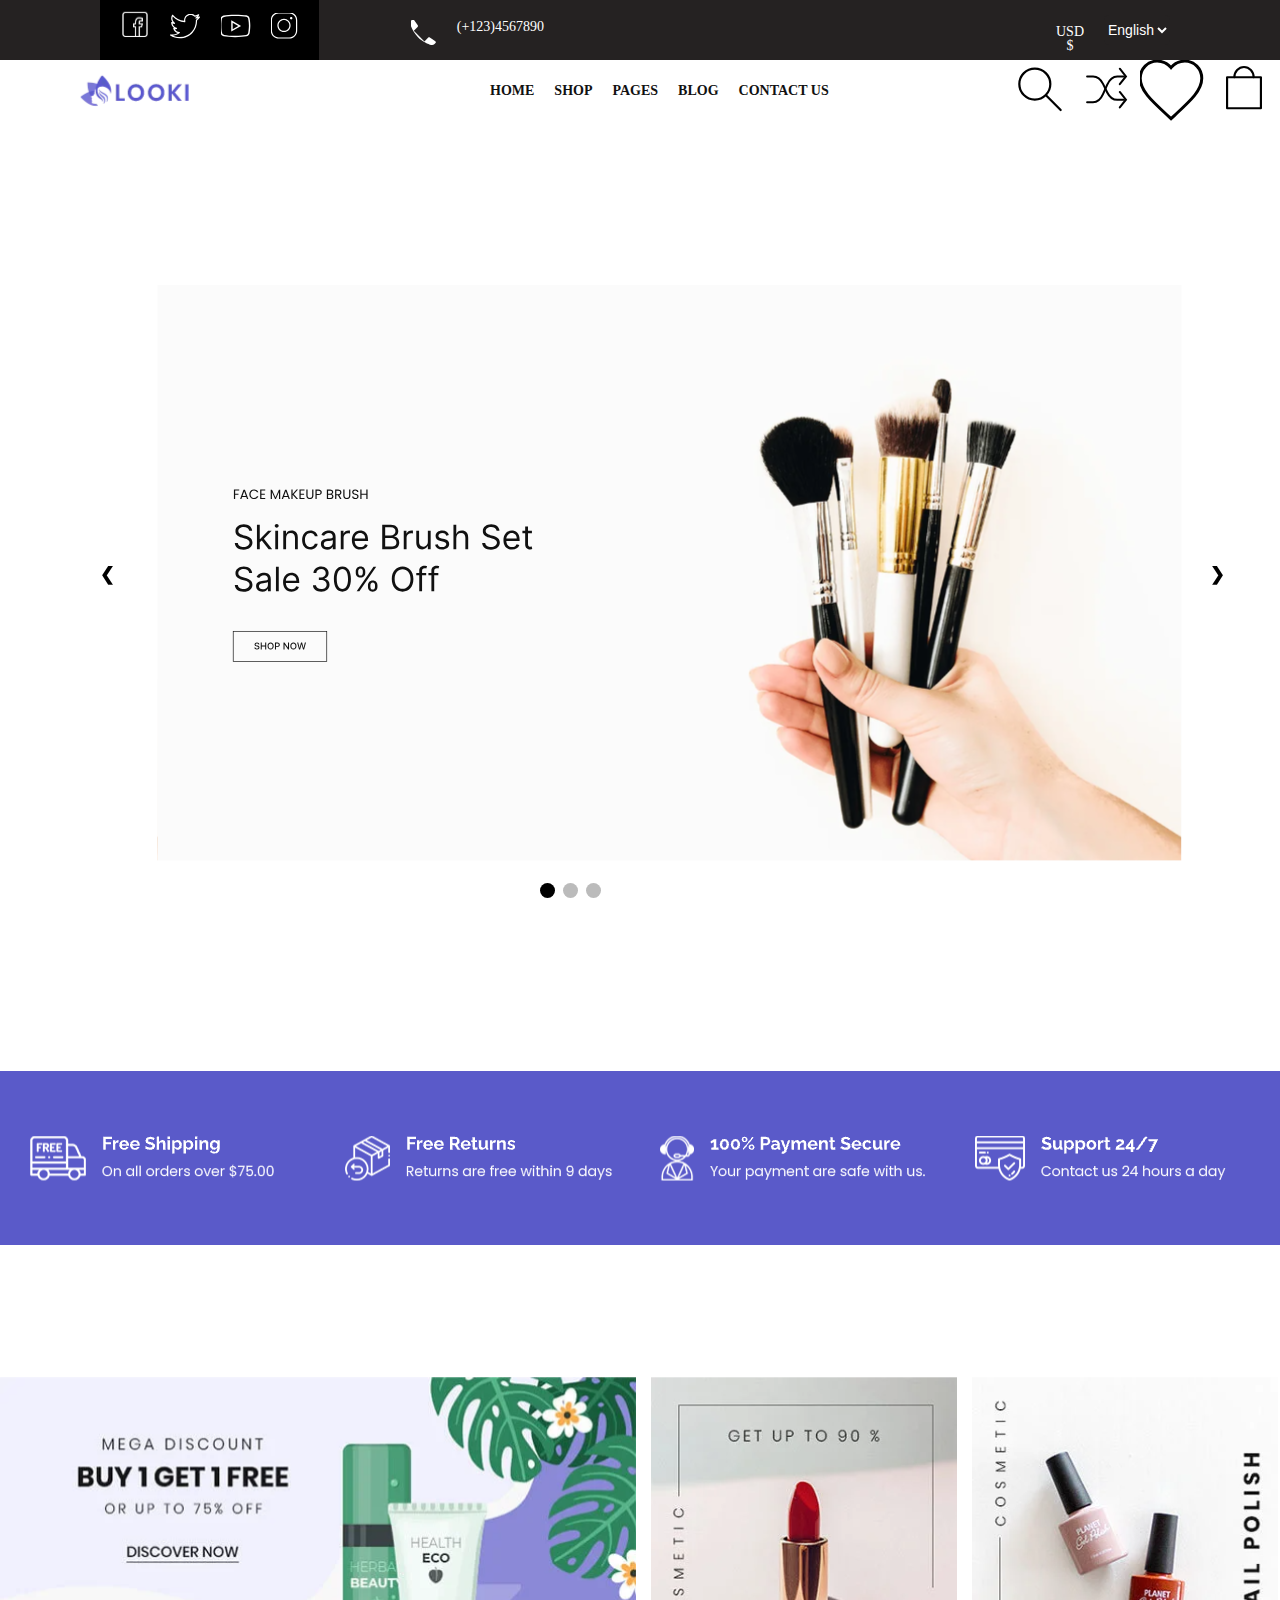
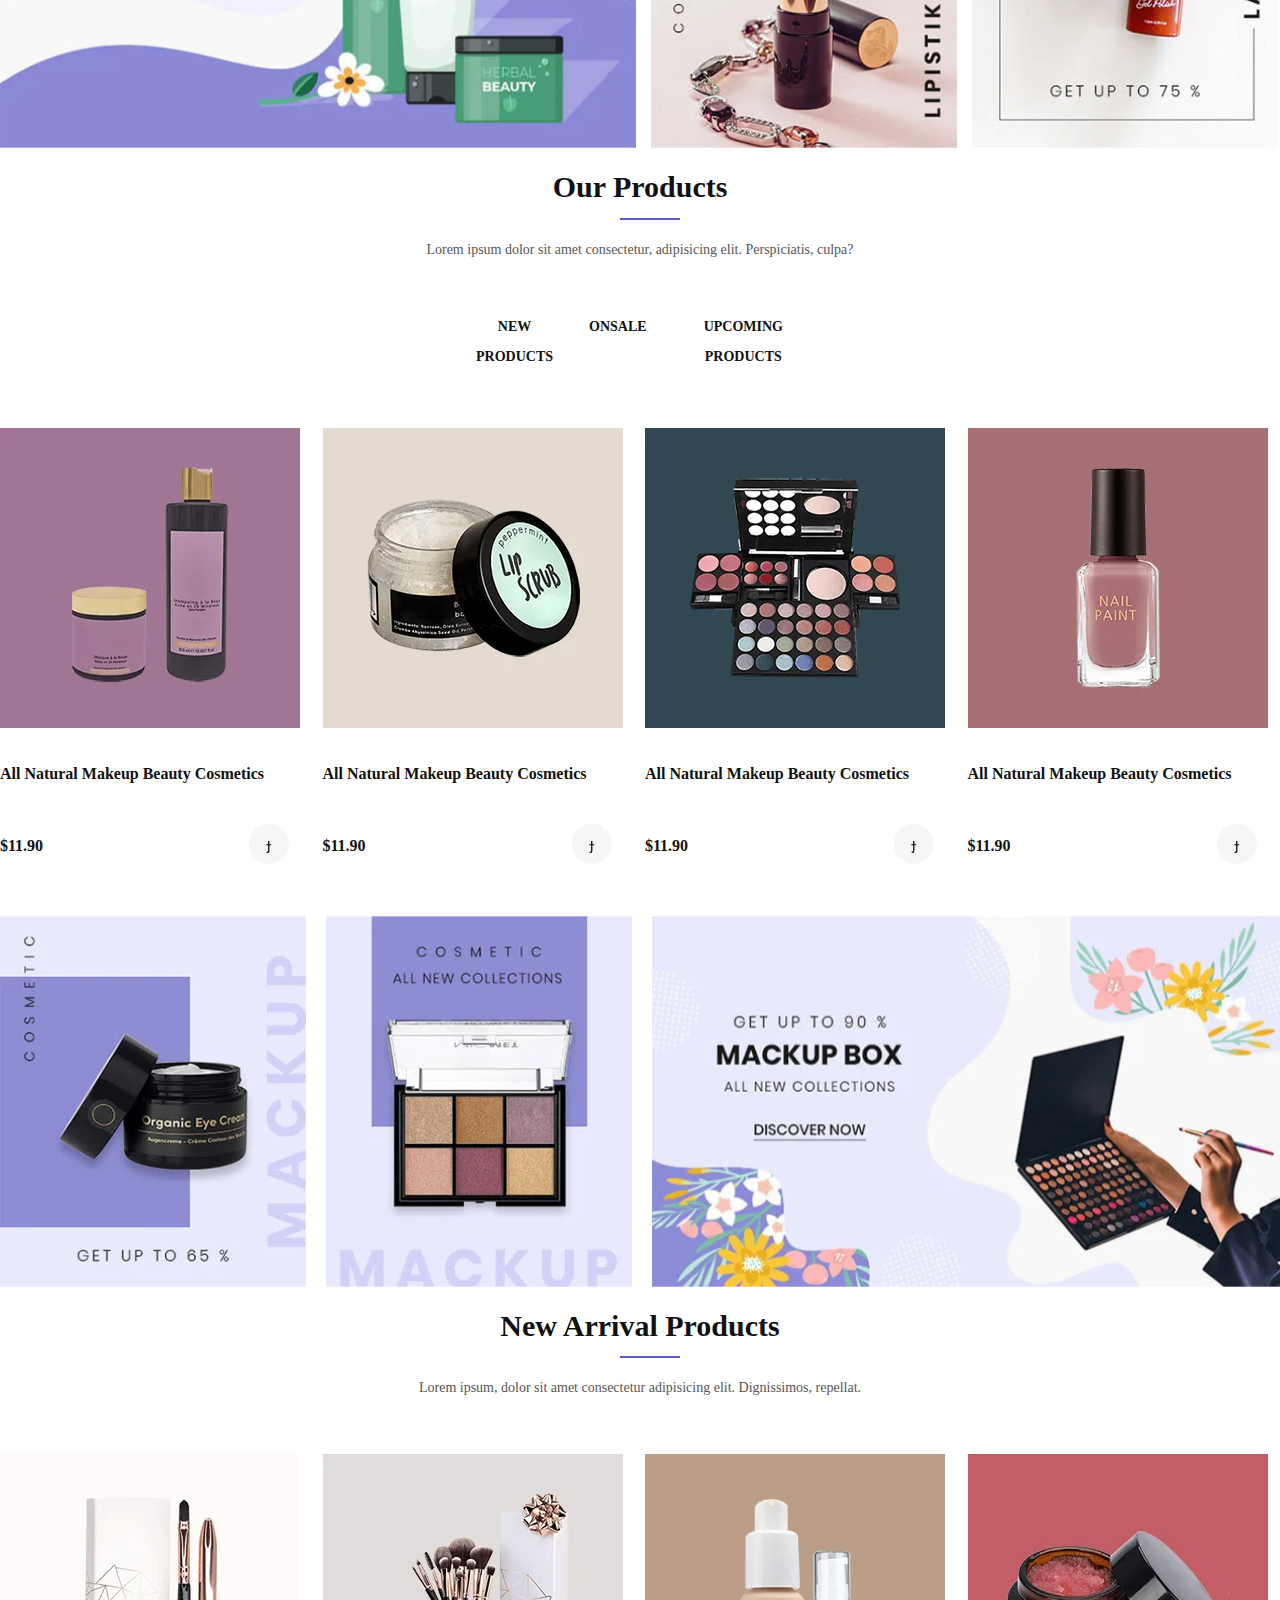
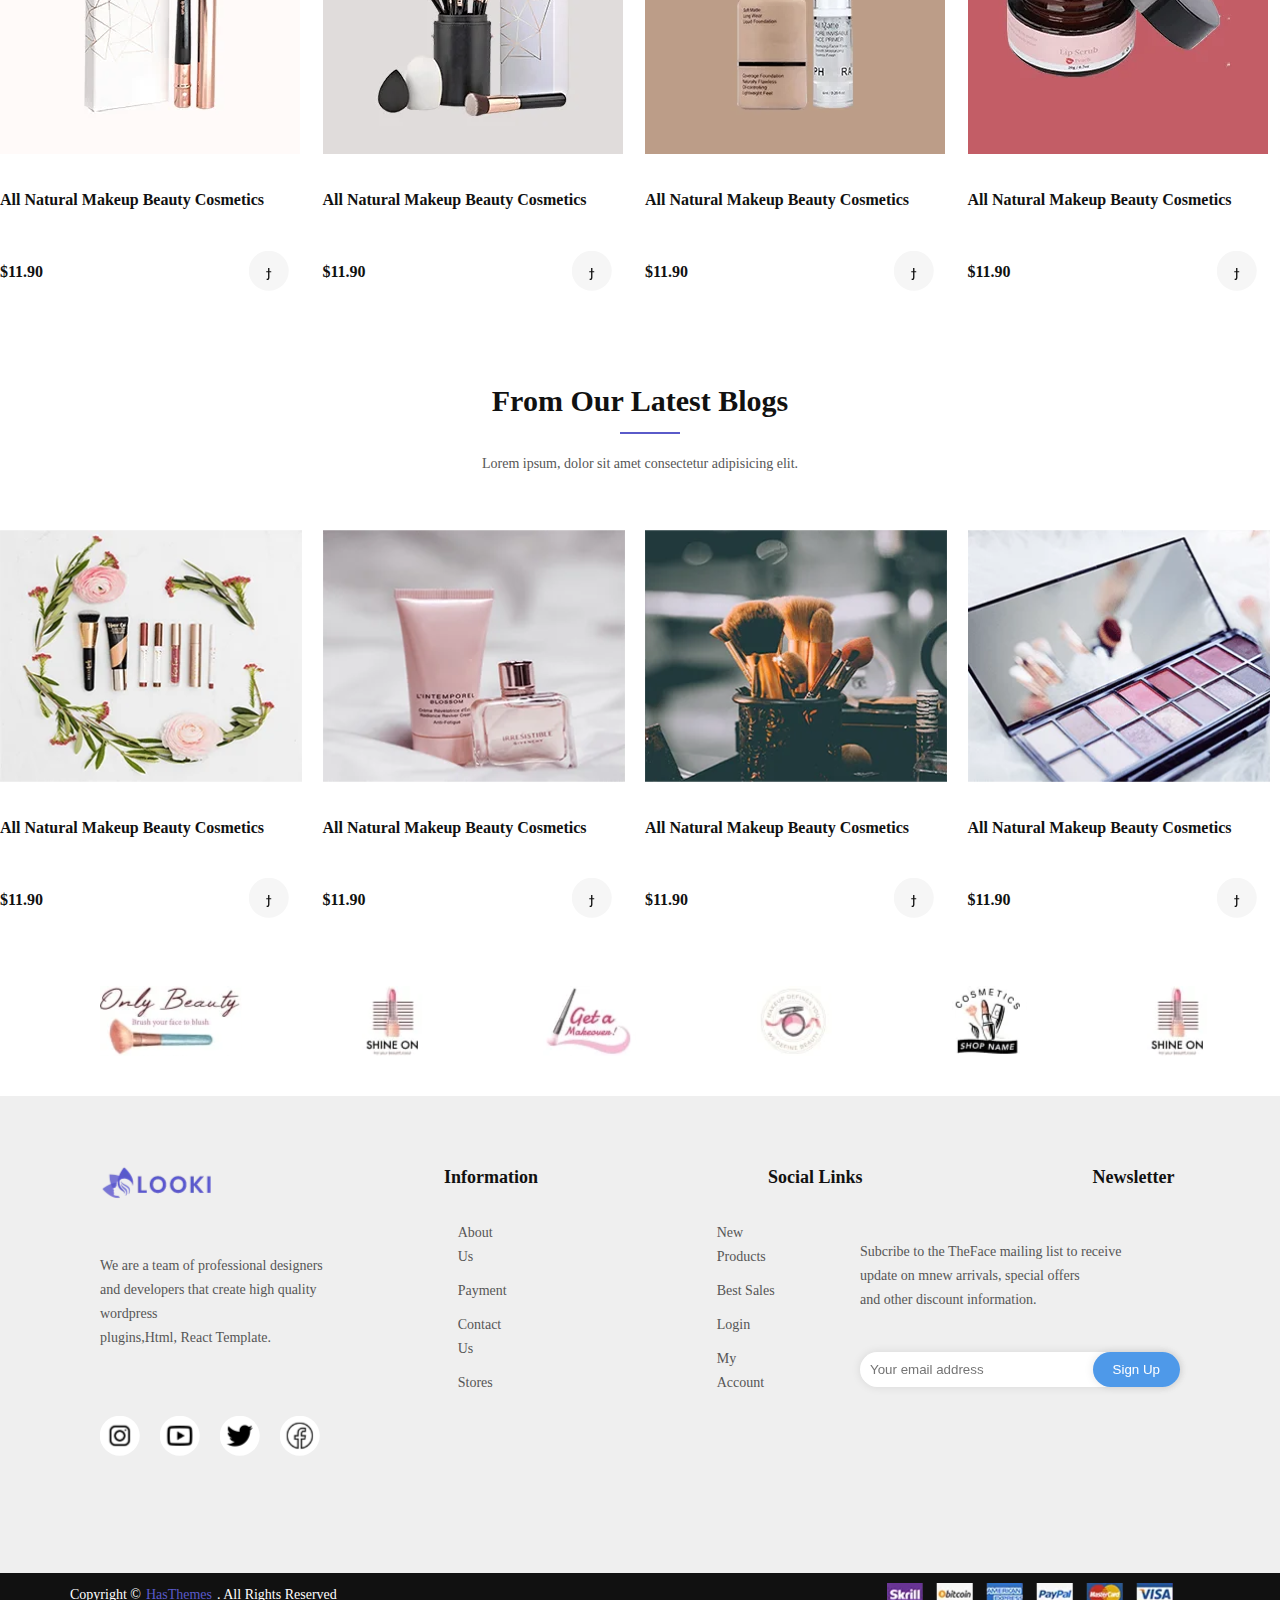
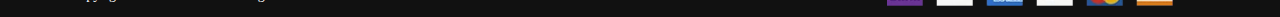
==== index.html @ 726a9514 "master" ====
<!DOCTYPE html>
<html lang="en">
  <head>
    <meta charset="UTF-8" />
    <meta name="viewport" content="width=device-width, initial-scale=1.0" />
    <title>LOOKI</title>
    <link rel="stylesheet" href="./assets/styles/style.css" />
  </head>
  <body>
    <header>
      <div class="container">
        <div class="header__page">
          <div class="header__left-top">
            <div class="header__icons">
              <a class="header__links-icon" href="https://facebook.com">
                <img src="./assets/images/facebook.svg" alt="Facebook Icon" />
              </a>
              <a class="header__links-icon" href="https://twitter.com">
                <img src="./assets/images/Twitter.svg" alt="Twitter Icon" />
              </a>
              <a class="header__links-icon" href="https://YouTube.com">
                <img
                  src="./assets/images/youTube.svg"
                  alt="YouTube Icon"
                  width="30"
                  height="25"
                />
              </a>
              <a class="header__links-icon" href="https://instagram.com">
                <img src="./assets/images/Instagram.svg" alt="Instagram Icon" />
              </a>
            </div>
            <div class="header__right">
              <div class="header__tel">
                <img
                  src="./assets/images/phone.svg"
                  alt="Phone icon"
                  width="26"
                  height="26"
                />
                <a class="header__number" href="tel">(+123)4567890</a>
              </div>
              <div class="header__right-top">
                <h1 class="header__right-text">USD $</h1>
                <select name="Language" id="Language" class="header__lang">
                  <option value="English">English</option>
                  <option value="Russia">Russia</option>
                  <option value="Uzbek">Uzbek</option>
                </select>
              </div>
            </div>
          </div>
          <div class="header">
            <div class="header__link">
              <img
                src="./assets/images/logo.svg"
                alt="Logo icon"
                class="header__logo"
              />
              <ul class="header__links">
                <a class="header__links-text" href="index2.html">Home</a>
                <a class="header__links-text" href="index2.html">Shop</a>
                <a class="header__links-text" href="index2.html">Pages</a>
                <a class="header__links-text" href="index2.html">Blog</a>
                <a class="header__links-text" href="index2.html">Contact Us</a>
              </ul>

              <div class="header__img">
                <a class="header__img" href="search">
                  <img src="./assets/images/search.svg" alt="Search icon"
                /></a>
                <img
                  src="./assets/images/Icon_shuffle.svg"
                  alt="Shuffle icon"
                />
                <img src="./assets/images/folow.svg" alt="Follow icon" />
                <img src="./assets/images/bag.svg" alt="Bag icon" />
              </div>
            </div>
            <div class="header__texts">
              <div class="header__slider container">
                <div class="header__mySlides fade">
                  <img
                    class="header__image"
                    src="./assets/images/background.svg"
                    width="1140"
                    height="576"
                  />
                </div>

                <div class="header__mySlides container fade">
                  <img
                    class="header__image"
                    src="./assets/images/backdround2.jpg"
                    width="1140"
                    height="576"
                  />
                </div>

                <div class="header__mySlides fade">
                  <img
                    class="header__image"
                    src="./assets/images/backdround3.jpg"
                    width="1140"
                    height="576"
                  />
                </div>
                <a class="header__prev" onclick="plusSlides(-1)">❮</a>
                <a class="header__next" onclick="plusSlides(1)">❯</a>
              </div>
              <br />

              <div class="header__dots">
                <span class="header__dot" onclick="currentSlide(1)"></span>
                <span class="header__dot" onclick="currentSlide(2)"></span>
                <span class="header__dot" onclick="currentSlide(3)"></span>
              </div>
            </div>
          </div>
        </div>
      </div>
    </header>
    <main>
      <div class="container">
        <div class="main">
          <img src="./assets/images/div.png" alt="Div card image" />
        </div>
        <div class="main__images">
          <img src="./assets/images/1.jpg.png" alt="Advertising image" />
          <img src="./assets/images/2.jpg.png" alt="Advertising image" />
          <img src="./assets/images/3.jpg.png" alt="Advertising image" />
        </div>
      </div>
    </main>
    <hero class="container">
      <div class="hero container">
        <h1 class="hero__title">Our Products</h1>
        <img class="hero__line" src="./assets/images/line.png" alt="Line img" />
        <p class="hero__subtitle">
          Lorem ipsum dolor sit amet consectetur, adipisicing elit.
          Perspiciatis, culpa?
        </p>
      </div>
      <div class="hero__links container">
        <ul class="hero__link">
          <a class="hero__links-text" href="#">New Products</a>
          <a class="hero__links-text" href="#">Onsale</a>
          <a class="hero__links-text" href="#">Upcoming Products</a>
        </ul>
      </div>
      <div class="hero__products container">
        <div class="hero__product-items">
          <img src="/assets/images/cosmetik1.png" alt="Cosmetic img" />
          <div class="hero__product-item-content">
            <h2 class="hero__content-text">
              All Natural Makeup Beauty Cosmetics
            </h2>
            <div class="hero__btn">
              <p class="hero__product-price">$11.90</p>
              <button class="hero__product-btn">
                <img src="./assets/images/button.svg" alt="Button icon" />
              </button>
            </div>
          </div>
        </div>
        <div class="hero__product-items">
          <img src="/assets/images/cosmetik2.png" alt="Cosmetic img" />
          <div class="hero__product-item-content">
            <h2 class="hero__content-text">
              All Natural Makeup Beauty Cosmetics
            </h2>
            <div class="hero__btn">
              <p class="hero__product-price">$11.90</p>
              <button class="hero__product-btn">
                <img src="./assets/images/button.svg" alt="Button icon" />
              </button>
            </div>
          </div>
        </div>
        <div class="hero__product-items">
          <img src="/assets/images/cosmetik3.png" alt="Cosmetic img" />
          <div class="hero__product-item-content">
            <h2 class="hero__content-text">
              All Natural Makeup Beauty Cosmetics
            </h2>
            <div class="hero__btn">
              <p class="hero__product-price">$11.90</p>
              <button class="hero__product-btn">
                <img src="./assets/images/button.svg" alt="Button icon" />
              </button>
            </div>
          </div>
        </div>
        <div class="hero__product-items">
          <img src="/assets/images/cosmetik4.png" alt="Cosmetic img" />
          <div class="hero__product-item-content">
            <h2 class="hero__content-text">
              All Natural Makeup Beauty Cosmetics
            </h2>
            <div class="hero__btn">
              <p class="hero__product-price">$11.90</p>
              <button class="hero__product-btn">
                <img src="./assets/images/button.svg" alt="Button icon" />
              </button>
            </div>
          </div>
        </div>
      </div>
      <div class="hero__images container">
        <img src="./assets/images/4.png" alt="Mask Img" />
        <img src="./assets/images/5.png" alt="Cosmetic Img" />
        <img src="./assets/images/6.png" alt="Cosmetic Img" />
      </div>
      <div class="hero container">
        <h1 class="hero__title">New Arrival products</h1>
        <img class="hero__line" src="./assets/images/line.png" alt="Line img" />
        <p class="hero__subtitle">
          Lorem ipsum, dolor sit amet consectetur adipisicing elit. Dignissimos,
          repellat.
        </p>
        <div class="hero__products container">
          <div class="hero__product-items">
            <img src="/assets/images/cosmetik5.png" alt="Cosmetic img" />
            <div class="hero__product-item-content">
              <h2 class="hero__content-text">
                All Natural Makeup Beauty Cosmetics
              </h2>
              <div class="hero__btn">
                <p class="hero__product-price">$11.90</p>
                <button class="hero__product-btn">
                  <img src="./assets/images/button.svg" alt="Button icon" />
                </button>
              </div>
            </div>
          </div>
          <div class="hero__product-items">
            <img src="/assets/images/cosmetik6.png" alt="Cosmetic img" />
            <div class="hero__product-item-content">
              <h2 class="hero__content-text">
                All Natural Makeup Beauty Cosmetics
              </h2>
              <div class="hero__btn">
                <p class="hero__product-price">$11.90</p>
                <button class="hero__product-btn">
                  <img src="./assets/images/button.svg" alt="Button icon" />
                </button>
              </div>
            </div>
          </div>
          <div class="hero__product-items">
            <img src="/assets/images/cosmetik7.png" alt="Cosmetic img" />
            <div class="hero__product-item-content">
              <h2 class="hero__content-text">
                All Natural Makeup Beauty Cosmetics
              </h2>
              <div class="hero__btn">
                <p class="hero__product-price">$11.90</p>
                <button class="hero__product-btn">
                  <img src="./assets/images/button.svg" alt="Button icon" />
                </button>
              </div>
            </div>
          </div>
          <div class="hero__product-items">
            <img src="/assets/images/cosmetik8.png" alt="Cosmetic img" />
            <div class="hero__product-item-content">
              <h2 class="hero__content-text">
                All Natural Makeup Beauty Cosmetics
              </h2>
              <div class="hero__btn">
                <p class="hero__product-price">$11.90</p>
                <button class="hero__product-btn">
                  <img src="./assets/images/button.svg" alt="Button icon" />
                </button>
              </div>
            </div>
          </div>
        </div>
      </div>
      <div class="hero container">
        <h1 class="hero__title">from our Latest Blogs</h1>
        <img class="hero__line" src="./assets/images/line.png" alt="Line img" />
        <p class="hero__subtitle">
          Lorem ipsum, dolor sit amet consectetur adipisicing elit.
        </p>
        <div class="hero__products container">
          <div class="hero__product-items">
            <img src="/assets/images/cosmetik9.png" alt="Cosmetic img" />
            <div class="hero__product-item-content">
              <h2 class="hero__content-text">
                All Natural Makeup Beauty Cosmetics
              </h2>
              <div class="hero__btn">
                <p class="hero__product-price">$11.90</p>
                <button class="hero__product-btn">
                  <img src="./assets/images/button.svg" alt="Button icon" />
                </button>
              </div>
            </div>
          </div>
          <div class="hero__product-items">
            <img src="/assets/images/cosmetik10.png" alt="Cosmetic img" />
            <div class="hero__product-item-content">
              <h2 class="hero__content-text">
                All Natural Makeup Beauty Cosmetics
              </h2>
              <div class="hero__btn">
                <p class="hero__product-price">$11.90</p>
                <button class="hero__product-btn">
                  <img src="./assets/images/button.svg" alt="Button icon" />
                </button>
              </div>
            </div>
          </div>
          <div class="hero__product-items">
            <img src="/assets/images/cosmetik11.png" alt="Cosmetic img" />
            <div class="hero__product-item-content">
              <h2 class="hero__content-text">
                All Natural Makeup Beauty Cosmetics
              </h2>
              <div class="hero__btn">
                <p class="hero__product-price">$11.90</p>
                <button class="hero__product-btn">
                  <img src="./assets/images/button.svg" alt="Button icon" />
                </button>
              </div>
            </div>
          </div>
          <div class="hero__product-items">
            <img src="/assets/images/cosmetik12.png" alt="Cosmetic img" />
            <div class="hero__product-item-content">
              <h2 class="hero__content-text">
                All Natural Makeup Beauty Cosmetics
              </h2>
              <div class="hero__btn">
                <p class="hero__product-price">$11.90</p>
                <button class="hero__product-btn">
                  <img src="./assets/images/button.svg" alt="Button icon" />
                </button>
              </div>
            </div>
          </div>
        </div>
        <div class="hero__web-sayts">
          <ul class="hero__web-sayts">
            <a href="https://www.onlybeauty.gr/en/home-english/">
              <img src="./assets/images/onlyBeaty.svg" alt="Only Beauty" />
            </a>
            <a href="https://www.shineonbeautybar.com/shop-1">
              <img src="./assets/images/shineOn.svg" alt="Shine On" />
            </a>
            <a href="https://geebeauty.com/">
              <img src="./assets/images/Geta.svg" alt="Gee Beauty" />
            </a>
            <a href="https://beautybarn.in/product-category/product-type/mask/">
              <img src="./assets/images/mask.svg" alt="Mask " />
            </a>
            <a href="https://shopcosmeticsandmore.com/">
              <img src="/assets/images/shop.svg" alt="Shop web" />
            </a>
            <a href="https://www.shineonbeautybar.com/shop-1">
              <img src="./assets/images/shineOn.svg" alt="Shine On" />
            </a>
          </ul>
        </div>
      </div>
    </hero>
    <footer>
      <div class="container">
        <div class="footer__card">
          <div class="footer__titles-top">
            <img src="./assets/images/logo.svg" alt="Logo icon" />
            <h2 class="footer__title">Information</h2>
            <h2 class="footer__title">Social Links</h2>
            <h2 class="footer__title">Newsletter</h2>
          </div>
          <div class="footer__links">
            <p class="footer__text-title">
              We are a team of professional designers <br />
              and developers that create high quality wordpress <br />
              plugins,Html, React Template.
            </p>
            <ul class="footer__link">
              <li class="footer__links-top">
                <a class="footer__link-item" href="#">About us</a>
              </li>
              <li class="footer__links-top">
                <a class="footer__link-item" href="#">Payment</a>
              </li>
              <li class="footer__links-top">
                <a class="footer__link-item" href="#">Contact us</a>
              </li>
              <li class="footer__links-top">
                <a class="footer__link-item" href="#">Stores</a>
              </li>
            </ul>
            <ul class="footer__link-title">
              <li class="footer__links-top">
                <a class="footer__link-item" href="#">New products</a>
              </li>
              <li class="footer__links-top">
                <a class="footer__link-item" href="#">Best sales</a>
              </li>
              <li class="footer__links-top">
                <a class="footer__link-item" href="#">Login</a>
              </li>
              <li class="footer__links-top">
                <a class="footer__link-item" href="#">My account</a>
              </li>
            </ul>

            <div class="footer__input">
              <h2 class="footer__text-title">
                Subcribe to the TheFace mailing list to receive <br />
                update on mnew arrivals, special offers <br />
                and other discount information.
              </h2>
              <div class="footer__sign">
                <input
                  class="footer__sign-input"
                  placeholder="Your email address"
                  type="Email"
                />
                <button class="footer__btn" type="Sign Up">Sign Up</button>
              </div>
            </div>
          </div>
          <div class="footer__icons">
            <a href="https://instagram.com">
              <img src="./assets/images/InstagramNew.svg" alt="" />
            </a>
            <a href="https://YouTube.com">
              <img src="./assets/images/youTubeNew.svg" alt="YouTube icon" />
            </a>
            <a href="https://Twitter.com">
              <img src="./assets/images/TwitterNew.svg" alt="Twitter icon" />
            </a>
            <a href="https://Facebook.com">
              <img src="./assets/images/FacebookNew.svg" alt="Facebook icon" />
            </a>
          </div>
        </div>
        <div class="footer__card-new">
          <h2 class="footer__card-text">
            Copyright © <span class="footer__span"> HasThemes </span>. All
            Rights Reserved
          </h2>
          <img
            src="./assets/images/card.svg"
            alt="Card Img"
            width="286"
            height="23"
          />
        </div>
      </div>
    </footer>
    <script src="./main1.js"></script>
  </body>
</html>
---- assets/styles/style.css ----
@font-face {
  font-family: "Poppins";
  src: url("Poppins-Light.woff2") format("woff2"), url("Poppins-Light.woff") format("woff");
  font-weight: 300;
  font-style: normal;
  font-display: swap;
}
@font-face {
  font-family: "Poppins";
  src: url("Poppins-Medium.woff2") format("woff2"), url("Poppins-Medium.woff") format("woff");
  font-weight: 500;
  font-style: normal;
  font-display: swap;
}
@font-face {
  font-family: "Poppins";
  src: url("Poppins-SemiBold.woff2") format("woff2"), url("Poppins-SemiBold.woff") format("woff");
  font-weight: 600;
  font-style: normal;
  font-display: swap;
}
@font-face {
  font-family: "Poppins";
  src: url("Poppins-Black.woff2") format("woff2"), url("Poppins-Black.woff") format("woff");
  font-weight: 900;
  font-style: normal;
  font-display: swap;
}
@font-face {
  font-family: "Poppins";
  src: url("Poppins-Bold.woff2") format("woff2"), url("Poppins-Bold.woff") format("woff");
  font-weight: bold;
  font-style: normal;
  font-display: swap;
}
@font-face {
  font-family: "Poppins";
  src: url("Poppins-ExtraBold.woff2") format("woff2"), url("Poppins-ExtraBold.woff") format("woff");
  font-weight: bold;
  font-style: normal;
  font-display: swap;
}
@font-face {
  font-family: "Poppins";
  src: url("Poppins-Regular.woff2") format("woff2"), url("Poppins-Regular.woff") format("woff");
  font-weight: normal;
  font-style: normal;
  font-display: swap;
}
@font-face {
  font-family: "Poppins";
  src: url("Poppins-ExtraLight.woff2") format("woff2"), url("Poppins-ExtraLight.woff") format("woff");
  font-weight: 200;
  font-style: normal;
  font-display: swap;
}
@font-face {
  font-family: "Poppins";
  src: url("Poppins-Thin.woff2") format("woff2"), url("Poppins-Thin.woff") format("woff");
  font-weight: 100;
  font-style: normal;
  font-display: swap;
}
@font-face {
  font-family: "Raleway";
  src: url("Raleway-Black.woff2") format("woff2"), url("Raleway-Black.woff") format("woff");
  font-weight: 900;
  font-style: normal;
  font-display: swap;
}
@font-face {
  font-family: "Raleway";
  src: url("Raleway-ExtraBold.woff2") format("woff2"), url("Raleway-ExtraBold.woff") format("woff");
  font-weight: bold;
  font-style: normal;
  font-display: swap;
}
@font-face {
  font-family: "Raleway";
  src: url("Raleway-Light.woff2") format("woff2"), url("Raleway-Light.woff") format("woff");
  font-weight: 300;
  font-style: normal;
  font-display: swap;
}
@font-face {
  font-family: "Raleway";
  src: url("Raleway-ExtraLight.woff2") format("woff2"), url("Raleway-ExtraLight.woff") format("woff");
  font-weight: 200;
  font-style: normal;
  font-display: swap;
}
@font-face {
  font-family: "Raleway";
  src: url("Raleway-Bold.woff2") format("woff2"), url("Raleway-Bold.woff") format("woff");
  font-weight: bold;
  font-style: normal;
  font-display: swap;
}
@font-face {
  font-family: "Raleway";
  src: url("Raleway-Medium.woff2") format("woff2"), url("Raleway-Medium.woff") format("woff");
  font-weight: 500;
  font-style: normal;
  font-display: swap;
}
@font-face {
  font-family: "Raleway";
  src: url("Raleway-Regular.woff2") format("woff2"), url("Raleway-Regular.woff") format("woff");
  font-weight: normal;
  font-style: normal;
  font-display: swap;
}
@font-face {
  font-family: "Raleway";
  src: url("Raleway-Thin.woff2") format("woff2"), url("Raleway-Thin.woff") format("woff");
  font-weight: 100;
  font-style: normal;
  font-display: swap;
}
@font-face {
  font-family: "Raleway";
  src: url("Raleway-SemiBold.woff2") format("woff2"), url("Raleway-SemiBold.woff") format("woff");
  font-weight: 600;
  font-style: normal;
  font-display: swap;
}
body {
  padding: 0;
  margin: 0;
  font-style: normal;
  font-family: "Poppins";
}

.container {
  max-width: 1300px;
  padding: 0;
  margin: 0 auto;
}

a {
  text-decoration: none;
}

ul {
  list-style: none;
}

h1,
h2,
h3,
h4,
h5,
h6 {
  padding: 0;
  margin: 0;
}

.header {
  width: 1140px;
  height: 883px;
}
.header__slider {
  display: flex;
  gap: 600px;
}
.header__icons {
  background-color: #000000;
  height: 40px;
  width: 223px;
  text-align: center;
  padding: 10px 0;
}
.header__left-top {
  display: flex;
  text-align: center;
  gap: 30px;
  background-color: rgb(37, 34, 34);
  height: 60px;
  padding: 0 100px;
}
.header__tel {
  display: flex;
  gap: 20px;
  padding: 20px 52px;
}
.header__number {
  color: rgb(255, 255, 255);
  font-size: 14px;
  font-weight: 400;
  line-height: 14px;
}
.header__links-icon {
  padding: 0 8px;
}
.header__right {
  display: flex;
  gap: 460px;
  padding: 0 10px;
}
.header__right-top {
  display: flex;
  text-align: center;
  padding: 15px 0;
  gap: 20px;
}
.header__right-text {
  color: rgb(255, 255, 255);
  font-size: 14px;
  font-weight: 400;
  line-height: 14px;
  text-transform: capitalize;
  padding: 10px 0;
}
.header__links {
  display: flex;
  gap: 20px;
}
.header__link {
  display: flex;
  gap: 180px;
  position: sticky;
  top: 0;
  background-color: rgb(255, 255, 255);
  width: 1300px;
}
.header__logo {
  padding: 0 78px;
}
.header__img {
  display: flex;
  gap: 10px;
}
.header__links-text {
  color: rgb(17, 17, 17);
  font-size: 14px;
  font-weight: 600;
  line-height: 30px;
  letter-spacing: 0%;
  text-align: center;
  text-transform: uppercase;
}
.header__links-text:hover {
  color: rgb(90, 90, 201);
  font-weight: 700;
}
.header__texts {
  padding: 163px 100px;
}
.header__text {
  color: rgb(17, 17, 17);
  font-size: 20px;
  font-weight: 400;
  line-height: 34.3px;
  letter-spacing: 0%;
  text-transform: uppercase;
}
.header__text-title {
  color: rgb(17, 17, 17);
  font-size: 50px;
  font-weight: 400;
  line-height: 62.5px;
  text-align: left;
  text-transform: capitalize;
  position: static;
  left: 30px;
}
.header__btn {
  padding: 17px 40px;
  border-radius: 50px;
  cursor: rgb(0, 0, 0) er;
  background-color: white;
  box-shadow: rgba(0, 0, 0, 0.05) 0 0 8px;
  letter-spacing: 1.5px;
  text-transform: uppercase;
  font-size: 15px;
  transition: all 0.5s ease;
}
.header__btn:hover {
  letter-spacing: 3px;
  background-color: hsl(261, 80%, 48%);
  color: hsl(0, 0%, 100%);
  box-shadow: rgb(93, 24, 220) 0px 7px 29px 0px;
}
.header .slider {
  display: flex;
  transition: transform 0.5s ease;
}
.header .slide {
  min-width: 100px;
}
.header__images {
  vertical-align: middle;
}
.header__prev {
  cursor: pointer;
  position: absolute;
  width: auto;
  padding: 300px 0;
  margin-top: -22px;
  color: rgb(0, 0, 0);
  font-weight: bold;
  font-size: 18px;
  transition: 0.6s ease;
  border-radius: 0 3px 3px 0;
  -webkit-user-select: none;
     -moz-user-select: none;
          user-select: none;
}
.header__next {
  cursor: pointer;
  position: absolute;
  padding: 300px 1110px;
  margin-top: -22px;
  color: rgb(0, 0, 0);
  font-weight: bold;
  font-size: 18px;
  transition: 0.6s ease;
  border-radius: 0 3px 3px 0;
  -webkit-user-select: none;
     -moz-user-select: none;
          user-select: none;
  text-align: center;
}
.header__dot {
  cursor: pointer;
  height: 15px;
  width: 15px;
  margin: 0 2px;
  background-color: #bbb;
  border-radius: 50%;
  display: inline-block;
  transition: background-color 0.6s ease;
  text-align: center;
}
.header__dot:hover {
  background-color: #000000;
}
.header__active, .header__dot:hover {
  background-color: #717171;
}
.header .fade {
  animation-name: fade;
  animation-duration: 1.5s;
}
.header__dots {
  text-align: center;
  padding: auto;
}



.active {
  background-color: black;
}

select {
  border-radius: 5px;
  font-size: 14px;
  border: none;
  color: rgb(255, 255, 255);
  background-color: rgb(37, 34, 34);
}
select:focus {
  border: none;
  outline: none;
}

.hero {
  padding: 20px 0;
}
.hero__title {
  color: rgb(17, 17, 17);
  font-size: 30px;
  font-weight: 700;
  line-height: 37.5px;
  letter-spacing: 0%;
  text-align: center;
  text-transform: capitalize;
}
.hero__line {
  padding: 0 620px;
}
.hero__subtitle {
  color: rgb(86, 86, 86);
  font-size: 14px;
  font-weight: 400;
  line-height: 24.01px;
  letter-spacing: 0%;
  text-align: center;
}
.hero__link {
  display: flex;
  gap: 20px;
  text-align: center;
  padding: 0 460px;
}
.hero__links-text {
  color: rgb(17, 17, 17);
  font-size: 14px;
  font-weight: 600;
  line-height: 30px;
  letter-spacing: 0%;
  text-align: center;
  text-transform: uppercase;
}
.hero__links-text:hover {
  color: rgb(90, 90, 201);
  font-weight: 700;
}
.hero__products {
  display: grid;
  row-gap: 10px;
  -moz-column-gap: 10px;
       column-gap: 10px;
  grid-template-columns: repeat(4, 1fr);
  transition: border-radius 0.5s cubic-bezier(0.175, 0.885, 0.32, 1.275);
}
.hero__product-items {
  padding: 40px 0;
}
.hero__content-text {
  color: rgb(17, 17, 17);
  font-size: 16px;
  font-weight: 600;
  line-height: 24px;
  letter-spacing: 0%;
  text-align: left;
  padding: 30px 0;
}
.hero__product-price {
  color: rgb(17, 17, 17);
  font-size: 16px;
  font-weight: 700;
  line-height: 28px;
  letter-spacing: 0%;
  text-align: left;
}
.hero__images {
  display: flex;
  gap: 20px;
}
.hero__btn {
  display: flex;
  gap: 200px;
}
.hero__product-btn {
  border: none;
  background-color: transparent;
}
.hero__web-sayts {
  display: flex;
  gap: 120px;
  padding: 0 50px;
}

.main {
  padding: 128px 0;
}
.main__images {
  display: flex;
  gap: 15px;
}

.footer__card {
  background: rgb(239, 239, 239);
  height: 337px;
  padding: 70px 100px;
}
.footer__text-title {
  color: rgb(86, 86, 86);
  font-size: 14px;
  font-weight: 400;
  line-height: 24.01px;
  letter-spacing: 0%;
  padding: 40px 0;
}
.footer__icons {
  display: flex;
  gap: 20px;
}
.footer__card-link {
  display: flex;
  gap: 30px;
}
.footer__titles-top {
  display: flex;
  gap: 230px;
}
.footer__title {
  color: rgb(17, 17, 17);
  font-size: 18px;
  font-weight: 600;
  line-height: 22.5px;
  letter-spacing: 0%;
  text-align: left;
  text-transform: capitalize;
}
.footer__links {
  display: flex;
  gap: 10px;
}
.footer__link {
  padding: 0 20px;
}
.footer__links-top {
  padding: 5px 70px;
}
.footer__link-item {
  color: rgb(86, 86, 86);
  font-size: 14px;
  font-weight: 400;
  line-height: 24px;
  letter-spacing: 0%;
  text-align: left;
  text-transform: capitalize;
}
.footer__sign {
  display: inline-block;
  position: relative;
}
.footer__sign-input {
  width: 300px;
  padding: 10px;
  border: none;
  border-radius: 20px;
  box-shadow: 0 0 10px rgba(0, 0, 0, 0.1);
}
.footer__btn {
  background-color: #4e99e9;
  border: none;
  color: #fff;
  cursor: pointer;
  padding: 10px 20px;
  border-radius: 20px;
  box-shadow: 0 0 10px rgba(0, 0, 0, 0.1);
  position: absolute;
  top: 0;
  right: 0;
  transition: 0.9s ease;
}
.footer__btn:hover {
  transform: scale(1.1);
  color: rgb(255, 255, 255);
  background-color: blue;
}
.footer__card-new {
  display: flex;
  gap: 550px;
  padding: 10px 70px;
  background: rgb(17, 17, 17);
}
.footer__card-text {
  display: flex;
  gap: 5px;
  font-size: 14px;
  font-weight: 400;
  line-height: 24.01px;
  color: #fff;
}
.footer__span {
  color: rgb(90, 90, 201);
}/*# sourceMappingURL=style.css.map */
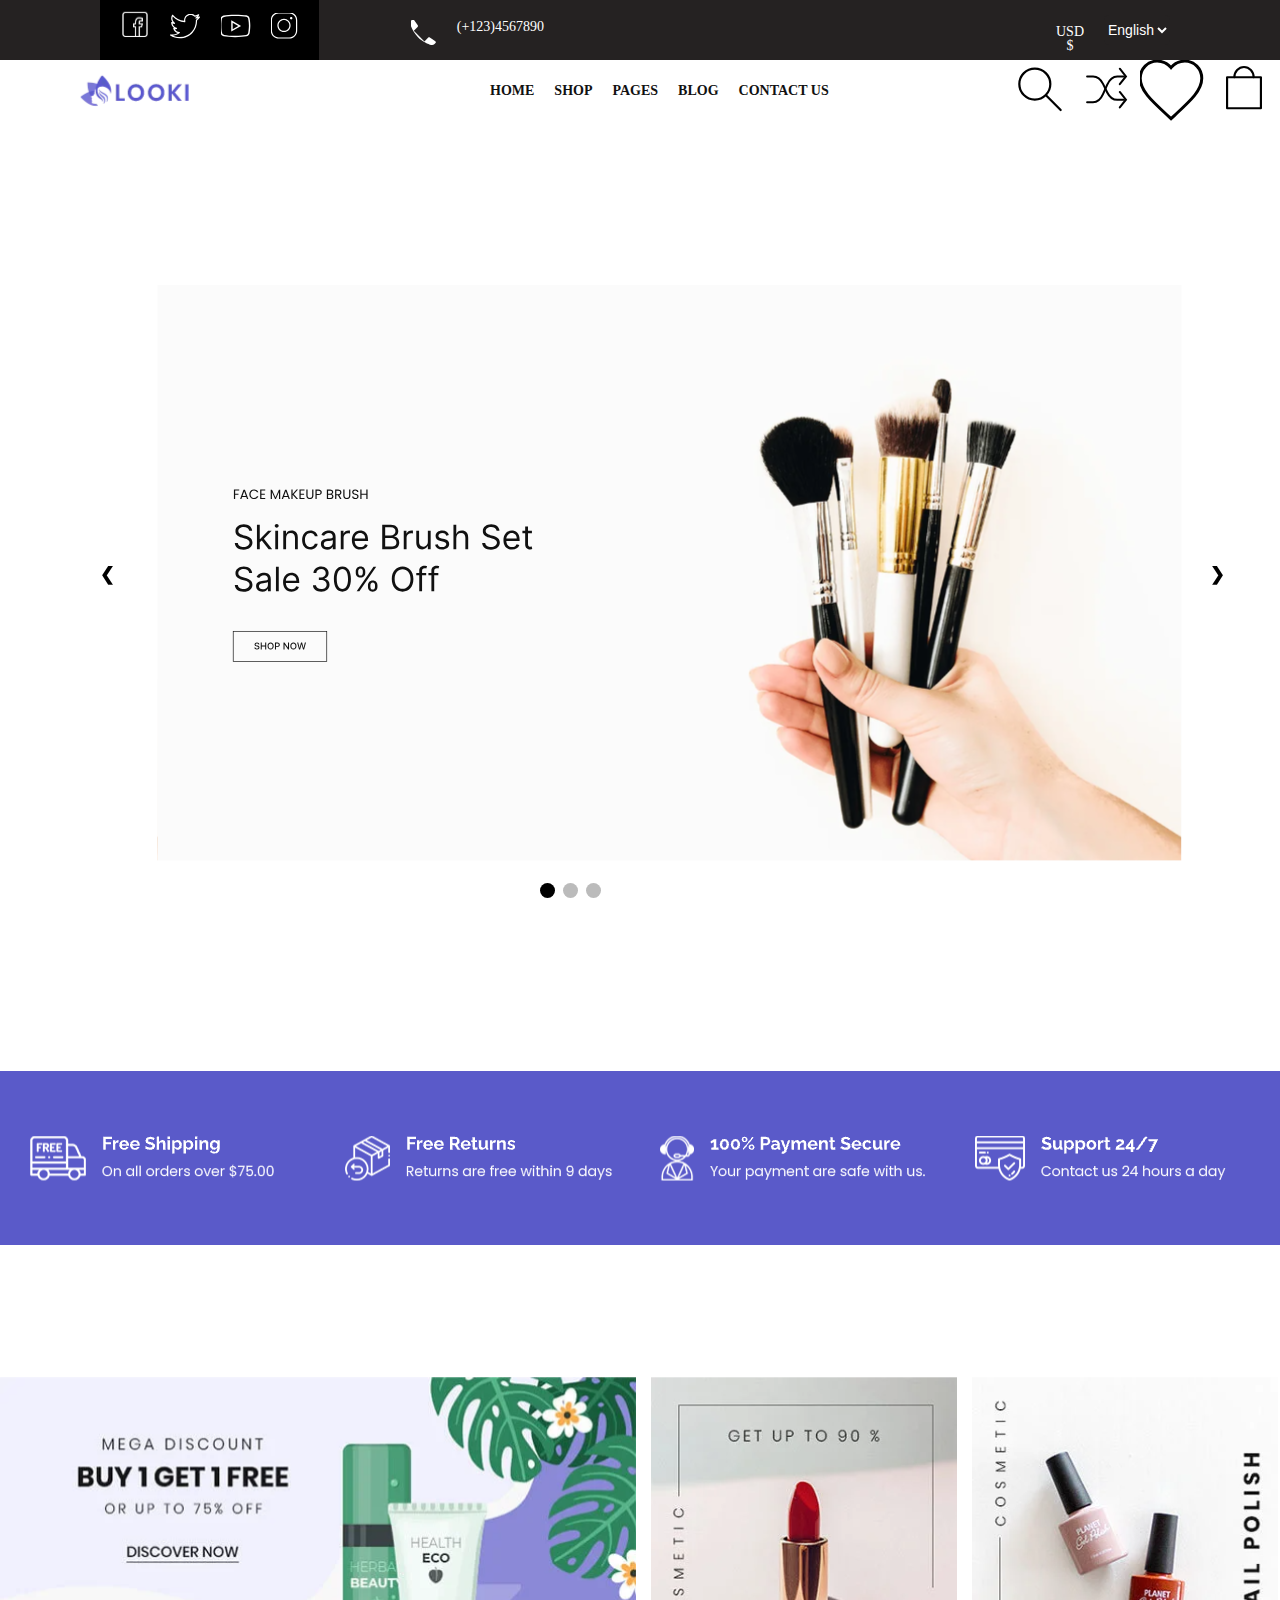
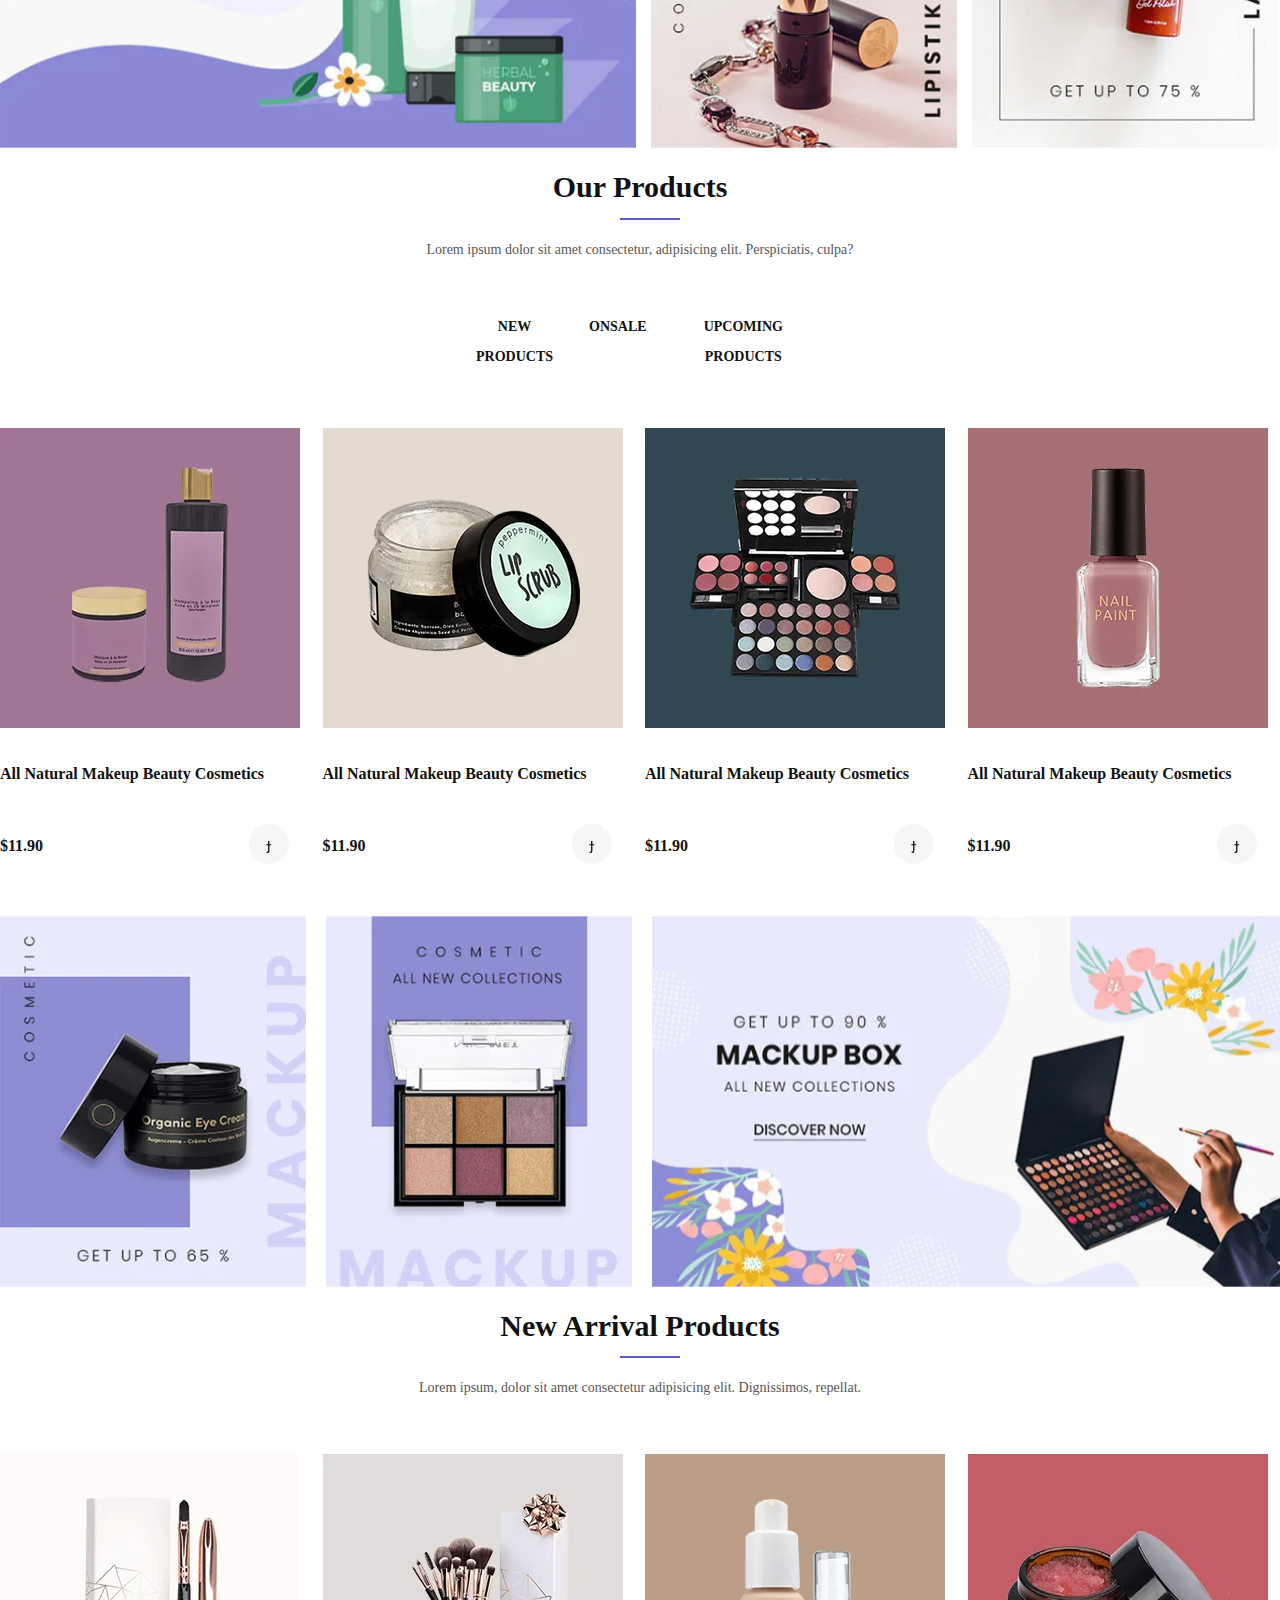
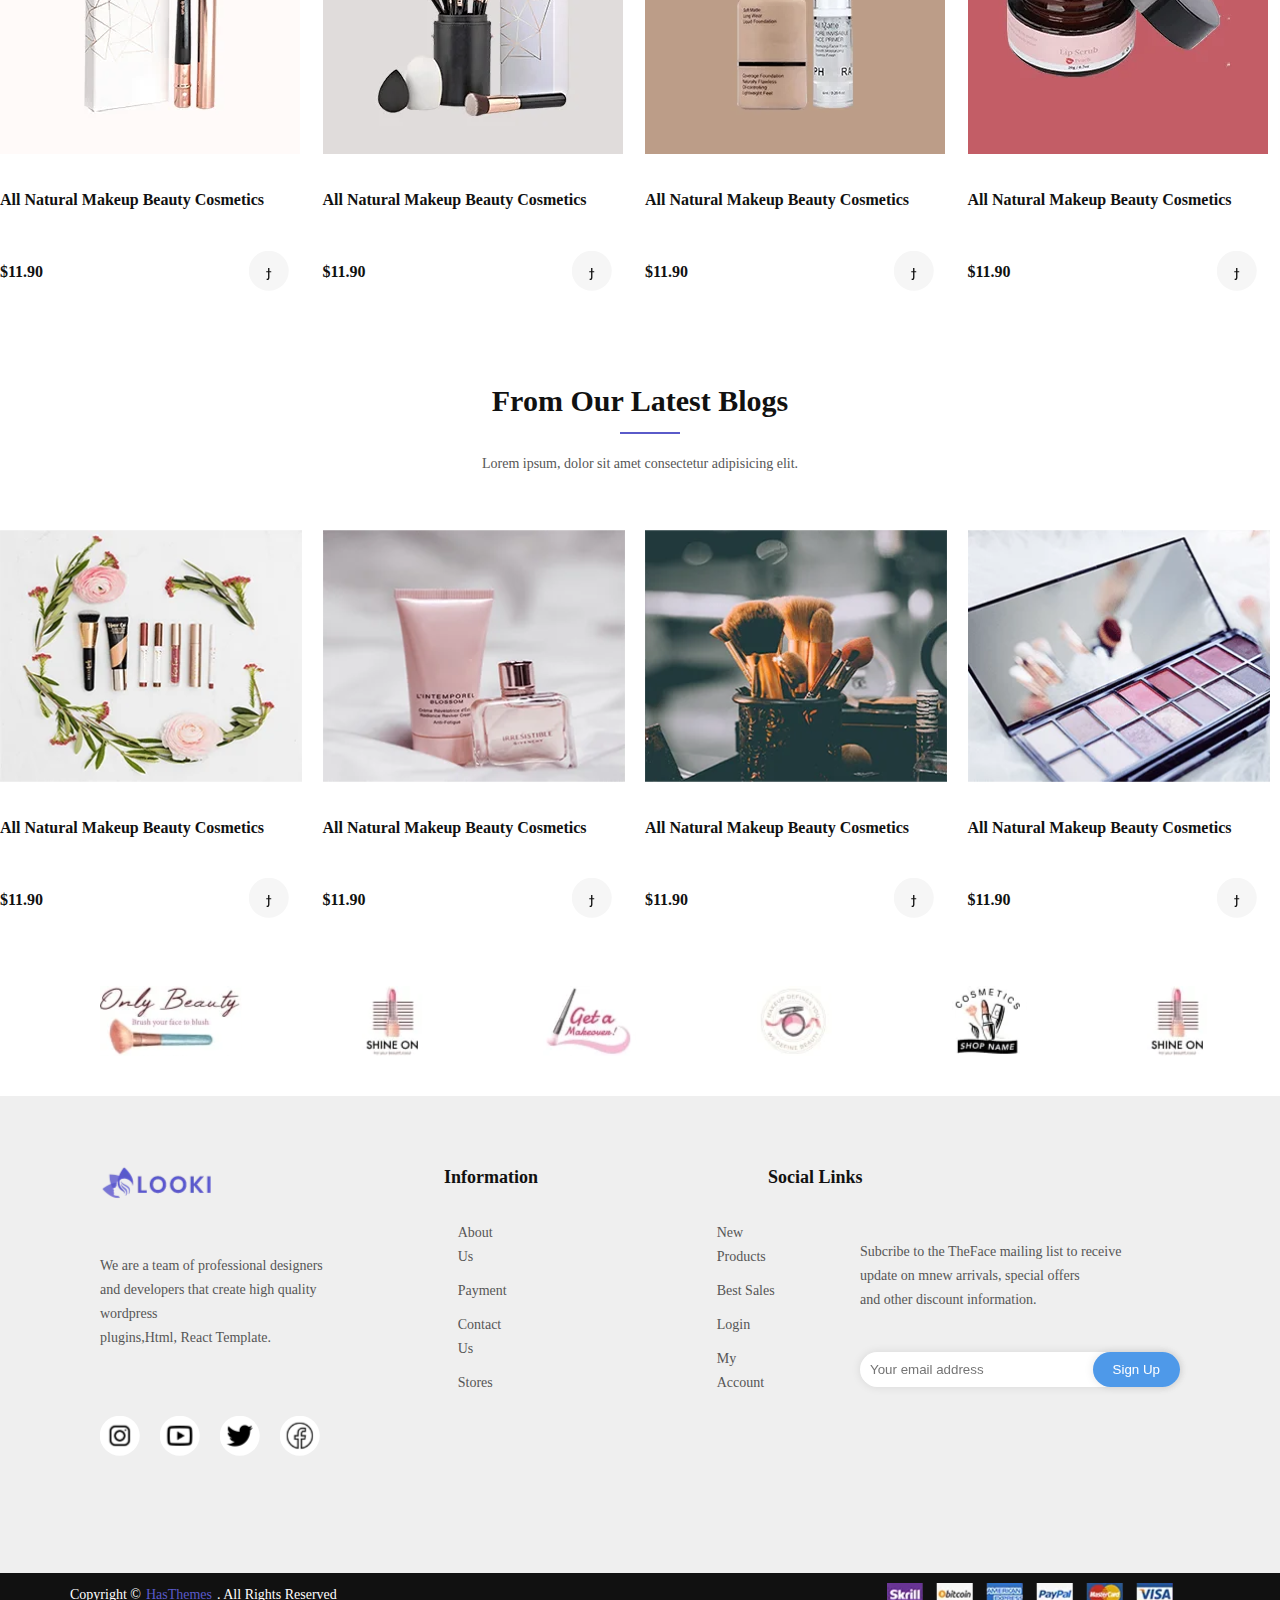
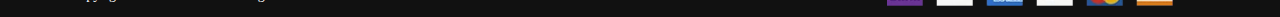
==== commit 575bfac5: "master" ====
--- a/index.html
+++ b/index.html
@@ -58,17 +58,18 @@
                 class="header__logo"
               />
               <ul class="header__links">
-                <a class="header__links-text" href="index2.html">Home</a>
-                <a class="header__links-text" href="index2.html">Shop</a>
-                <a class="header__links-text" href="index2.html">Pages</a>
-                <a class="header__links-text" href="index2.html">Blog</a>
-                <a class="header__links-text" href="index2.html">Contact Us</a>
+                <a class="header__links-text" href="product.html">Home</a>
+                <a class="header__links-text" href="shop.html">Shop</a>
+                <a class="header__links-text" href="#">Pages</a>
+                <a class="header__links-text" href="#">Blog</a>
+                <a class="header__links-text" href="#">Contact Us</a>
               </ul>
 
               <div class="header__img">
                 <a class="header__img" href="search">
                   <img src="./assets/images/search.svg" alt="Search icon"
                 /></a>
+                
                 <img
                   src="./assets/images/Icon_shuffle.svg"
                   alt="Shuffle icon"
@@ -143,7 +144,7 @@
       </div>
       <div class="hero__links container">
         <ul class="hero__link">
-          <a class="hero__links-text" href="#">New Products</a>
+          <a class="hero__links-text" href="product.html">New Products</a>
           <a class="hero__links-text" href="#">Onsale</a>
           <a class="hero__links-text" href="#">Upcoming Products</a>
         </ul>
@@ -372,7 +373,6 @@
             <img src="./assets/images/logo.svg" alt="Logo icon" />
             <h2 class="footer__title">Information</h2>
             <h2 class="footer__title">Social Links</h2>
-            <h2 class="footer__title">Newsletter</h2>
           </div>
           <div class="footer__links">
             <p class="footer__text-title">
@@ -396,7 +396,7 @@
             </ul>
             <ul class="footer__link-title">
               <li class="footer__links-top">
-                <a class="footer__link-item" href="#">New products</a>
+                <a class="footer__link-item" href="index2.html">New products</a>
               </li>
               <li class="footer__links-top">
                 <a class="footer__link-item" href="#">Best sales</a>
